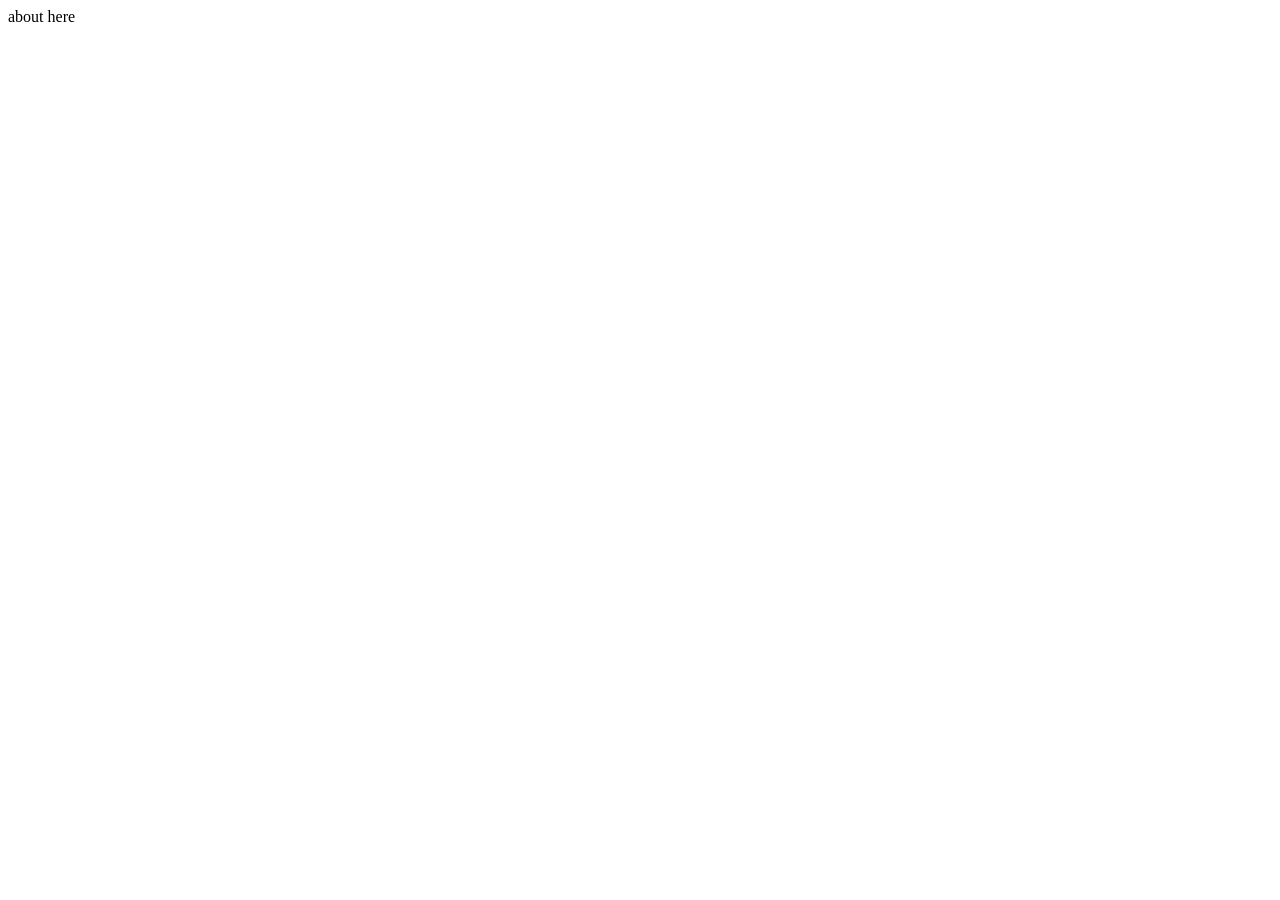
==== about.html @ 711b7aee "started homepage Co-authored-by: Reagan Zierke <Galacticica@users.noreply.github.com>" ====
<!DOCTYPE html>
<html lang="en">
<head>
    <meta charset="UTF-8">
    <meta name="viewport" content="width=device-width, initial-scale=1.0">
    <title>About - Beyond The Frames</title>
</head>
<body>
    about here
</body>
</html>
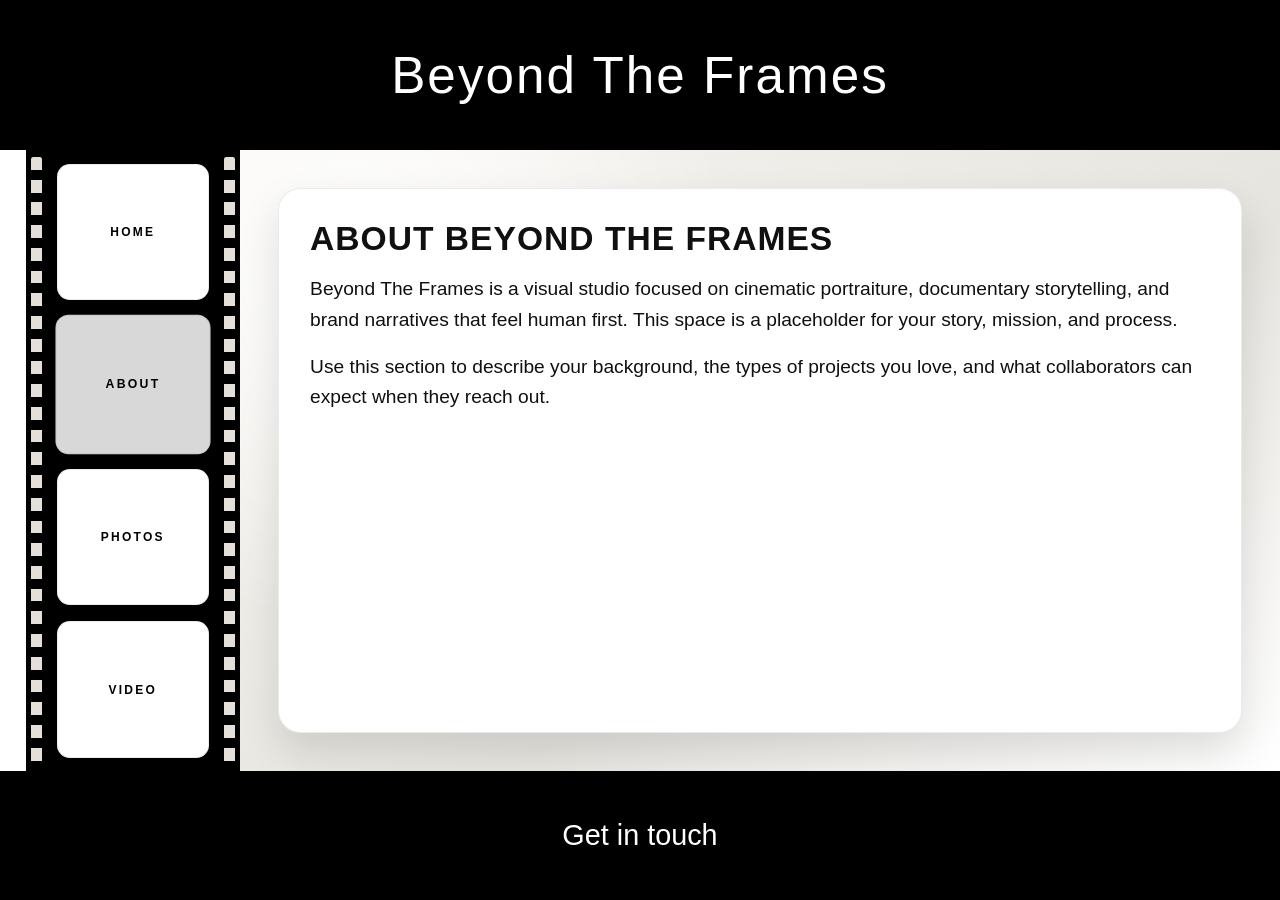
==== commit 66b0b399: "Add about page content and styling for improved user experience" ====
--- a/about.html
+++ b/about.html
@@ -4,8 +4,44 @@
     <meta charset="UTF-8">
     <meta name="viewport" content="width=device-width, initial-scale=1.0">
     <title>About - Beyond The Frames</title>
+    <link rel="stylesheet" href="static/about.css">
 </head>
 <body>
-    about here
+    <div class="page-shell">
+        <header class="hero-header">
+            <h1>Beyond The Frames</h1>
+        </header>
+
+        <aside class="sidebar">
+            <nav class="sidebar-nav" aria-label="Primary">
+                <a href="index.html">Home</a>
+                <a href="about.html" class="active">About</a>
+                <a href="photo_portfolio_home.html">Photos</a>
+                <a href="video_portfolio.html">Video</a>
+            </nav>
+        </aside>
+
+        <main class="content-panel">
+            <section class="about-card" aria-labelledby="about-title">
+                <h2 id="about-title">About Beyond The Frames</h2>
+                <p>
+                    Beyond The Frames is a visual studio focused on cinematic portraiture, documentary
+                    storytelling, and brand narratives that feel human first. This space is a placeholder
+                    for your story, mission, and process.
+                </p>
+                <p>
+                    Use this section to describe your background, the types of projects you love, and
+                    what collaborators can expect when they reach out.
+                </p>
+            </section>
+
+        </main>
+
+        <section class="intro-panel">
+            <p>
+                <a href="mailto:musicalcrafter31@gmail.com">Get in touch</a>
+            </p>
+        </section>
+    </div>
 </body>
-</html>+</html>
--- a/static/about.css
+++ b/static/about.css
@@ -0,0 +1,329 @@
+* {
+	box-sizing: border-box;
+}
+
+html,
+body {
+	margin: 0;
+	height: 100%;
+	overflow-x: hidden;
+	overflow-y: hidden;
+}
+
+body {
+	font-family: "Manrope", "Segoe UI", sans-serif;
+	background: radial-gradient(circle at top left, #000000 0, #000000 32%, #000000 100%);
+	color: #ffffff;
+}
+
+.page-shell {
+	height: 100vh;
+	height: 100svh;
+	display: grid;
+	grid-template-columns: 240px minmax(0, 1fr);
+	grid-template-rows: calc(100svh / 6) calc((100svh * 29) / 42) calc(100svh / 7);
+	grid-template-areas:
+		"hero hero"
+		"sidebar content"
+		"intro intro";
+	background: #ffffff;
+	overflow: hidden;
+}
+
+.sidebar {
+	grid-area: sidebar;
+	color: #ffffff;
+	display: flex;
+	flex-direction: column;
+	justify-content: center;
+	align-items: center;
+	gap: 0;
+	padding: 0.85rem 1.4rem;
+	margin-left: 2vw;
+	background: #000000;
+	position: relative;
+	overflow: hidden;
+}
+
+.sidebar::before,
+.sidebar::after {
+	content: "";
+	position: absolute;
+	top: 0.45rem;
+	bottom: 0.45rem;
+	width: 0.7rem;
+	background: repeating-linear-gradient(
+		to bottom,
+		rgba(240, 236, 228, 0.95) 0 0.8rem,
+		transparent 0.8rem 1.42rem
+	);
+	border-radius: 0.15rem;
+}
+
+.sidebar::before {
+	left: 0.32rem;
+}
+
+.sidebar::after {
+	right: 0.32rem;
+}
+
+.sidebar-nav {
+	display: flex;
+	flex-direction: column;
+	gap: 1rem;
+	align-items: center;
+	justify-content: stretch;
+	width: 100%;
+	height: 100%;
+	flex: 1 1 auto;
+	position: relative;
+	z-index: 1;
+	overflow-y: auto;
+	overflow-x: hidden;
+}
+
+.sidebar-nav a {
+	color: #000000;
+	text-decoration: none;
+	text-transform: uppercase;
+	letter-spacing: 0.14rem;
+	font-size: 0.75rem;
+	font-weight: 700;
+	transition: transform 0.2s ease, background-color 0.2s ease;
+	background: #ffffff;
+	border-radius: 0.8rem;
+	min-height: clamp(54px, 8vh, 84px);
+	padding: 1rem 0.75rem;
+	width: 100%;
+	max-width: 152px;
+	flex: 1 1 0;
+	display: flex;
+	align-items: center;
+	justify-content: center;
+	text-align: center;
+	box-shadow: inset 0 0 0 1px rgba(0, 0, 0, 0.08);
+}
+
+@media (max-height: 760px) {
+	.sidebar {
+		padding-top: 0.45rem;
+		padding-bottom: 0.45rem;
+	}
+
+	.sidebar-nav {
+		gap: 0.6rem;
+	}
+
+	.sidebar-nav a {
+		padding: 0.65rem 0.6rem;
+		font-size: 0.68rem;
+		letter-spacing: 0.11rem;
+		min-height: 46px;
+	}
+}
+
+.sidebar-nav a:hover,
+.sidebar-nav a:focus-visible,
+.sidebar-nav a.active {
+	background: #d8d8d8;
+	transform: scale(1.02);
+}
+
+.hero-header,
+.intro-panel {
+	display: flex;
+	align-items: center;
+	justify-content: center;
+	text-align: center;
+	padding: 1.5rem;
+}
+
+.hero-header {
+	grid-area: hero;
+	background: #000000;
+}
+
+.hero-header h1 {
+	margin: 0;
+	font-size: clamp(2.4rem, 4vw, 4rem);
+	font-weight: 500;
+	letter-spacing: 0.04em;
+}
+
+.content-panel {
+	grid-area: content;
+	background:
+		radial-gradient(circle at 12% 18%, rgba(255, 255, 255, 0.95) 0, rgba(255, 255, 255, 0) 35%),
+		linear-gradient(145deg, #f8f6f2 0%, #e6e4df 60%, #ffffff 100%);
+	display: grid;
+	grid-template-columns: minmax(0, 1fr);
+	gap: clamp(1.4rem, 2.6vw, 2.6rem);
+	padding: clamp(1.6rem, 3vw, 3rem);
+	overflow: auto;
+}
+
+.about-card {
+	background: #ffffff;
+	color: #101010;
+	border-radius: 1.4rem;
+	padding: clamp(1.4rem, 2.4vw, 2.4rem);
+	box-shadow: 0 18px 40px rgba(0, 0, 0, 0.12);
+	border: 1px solid rgba(0, 0, 0, 0.08);
+}
+
+.about-card h2 {
+	margin: 0 0 1rem 0;
+	font-size: clamp(1.4rem, 1rem + 1.6vw, 2.1rem);
+	letter-spacing: 0.03em;
+	text-transform: uppercase;
+}
+
+.about-card p {
+	margin: 0 0 1rem 0;
+	font-size: clamp(0.95rem, 0.7rem + 0.8vw, 1.2rem);
+	line-height: 1.6;
+}
+
+.about-card p:last-child {
+	margin-bottom: 0;
+}
+
+.about-card a {
+	color: inherit;
+	text-decoration: none;
+	font-weight: inherit;
+}
+
+.about-card a:focus-visible {
+	outline: 2px solid #000000;
+	outline-offset: 2px;
+}
+
+.intro-panel {
+	grid-area: intro;
+	background: #000000;
+	color: #ffffff;
+	display: flex;
+	align-items: center;
+	justify-content: center;
+	padding: clamp(0.45rem, 1.2vh, 0.9rem) 1rem;
+}
+
+.intro-panel p {
+	margin: 0;
+	max-width: min(78vw, 46rem);
+	padding: 0 0.75rem;
+	text-align: center;
+	font-size: clamp(0.95rem, 0.6rem + 1.5vw, 1.8rem);
+	font-weight: 400;
+	line-height: 1.15;
+}
+
+.intro-panel a {
+	color: inherit;
+	text-decoration: none;
+	font-weight: inherit;
+}
+
+.intro-panel a:focus-visible {
+	outline: 2px solid #ffffff;
+	outline-offset: 2px;
+}
+
+@media (max-width: 900px) {
+	html,
+	body {
+		height: auto;
+		min-height: 100%;
+		overflow-y: auto;
+	}
+
+	.page-shell {
+		grid-template-columns: 1fr;
+		grid-template-rows: minmax(calc(100svh / 6), auto) minmax(86px, auto) minmax(calc((100svh * 29) / 42), auto) minmax(calc(100svh / 7), auto);
+		grid-template-areas:
+			"hero"
+			"sidebar"
+			"content"
+			"intro";
+		min-height: 100vh;
+		min-height: 100svh;
+		height: auto;
+		overflow: visible;
+	}
+
+	.sidebar {
+		flex-direction: row;
+		justify-content: space-between;
+		gap: 1.5rem;
+		padding: 1.25rem 1rem;
+		margin-left: 0;
+		min-height: auto;
+	}
+
+	.sidebar-nav {
+		flex-direction: row;
+		flex-wrap: wrap;
+		justify-content: flex-end;
+		height: auto;
+		gap: 0.75rem;
+	}
+
+	.sidebar-nav a {
+		min-width: 120px;
+		max-width: none;
+		flex: 0 1 auto;
+		padding: 0.9rem 0.75rem;
+		min-height: 54px;
+	}
+
+	.sidebar::before,
+	.sidebar::after {
+		display: none;
+	}
+
+	.intro-panel {
+		display: flex;
+		padding: clamp(0.4rem, 1vh, 0.8rem) 0.85rem;
+	}
+
+	.intro-panel p {
+		font-size: clamp(0.88rem, 0.72rem + 1vw, 1.15rem);
+		padding: 0;
+	}
+
+	.content-panel {
+		grid-template-columns: 1fr;
+		overflow: visible;
+	}
+}
+
+@media (max-width: 560px) {
+	.sidebar {
+		flex-direction: column;
+		justify-content: center;
+	}
+
+	.sidebar-nav {
+		justify-content: center;
+		width: 100%;
+	}
+
+	.hero-header h1 {
+		font-size: 2rem;
+	}
+
+	.intro-panel p {
+		font-size: clamp(0.82rem, 0.74rem + 0.7vw, 1rem);
+	}
+
+	.content-panel {
+		padding: 1.2rem;
+		gap: 1.1rem;
+	}
+
+	.about-card {
+		border-radius: 1rem;
+	}
+}
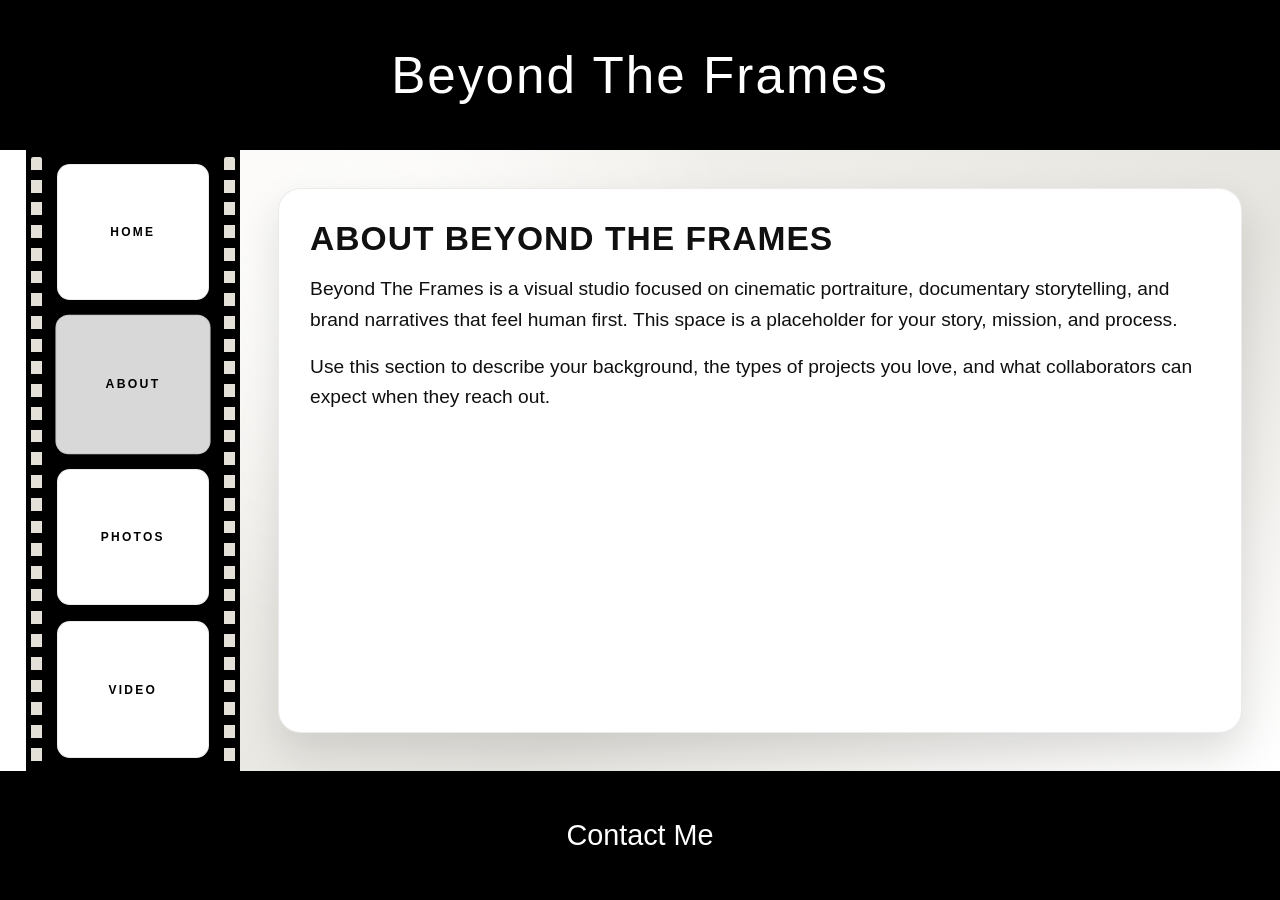
==== commit ae576b56: "Update contact link text for clarity" ====
--- a/about.html
+++ b/about.html
@@ -39,7 +39,7 @@
 
         <section class="intro-panel">
             <p>
-                <a href="mailto:musicalcrafter31@gmail.com">Get in touch</a>
+                <a href="mailto:musicalcrafter31@gmail.com">Contact Me</a>
             </p>
         </section>
     </div>
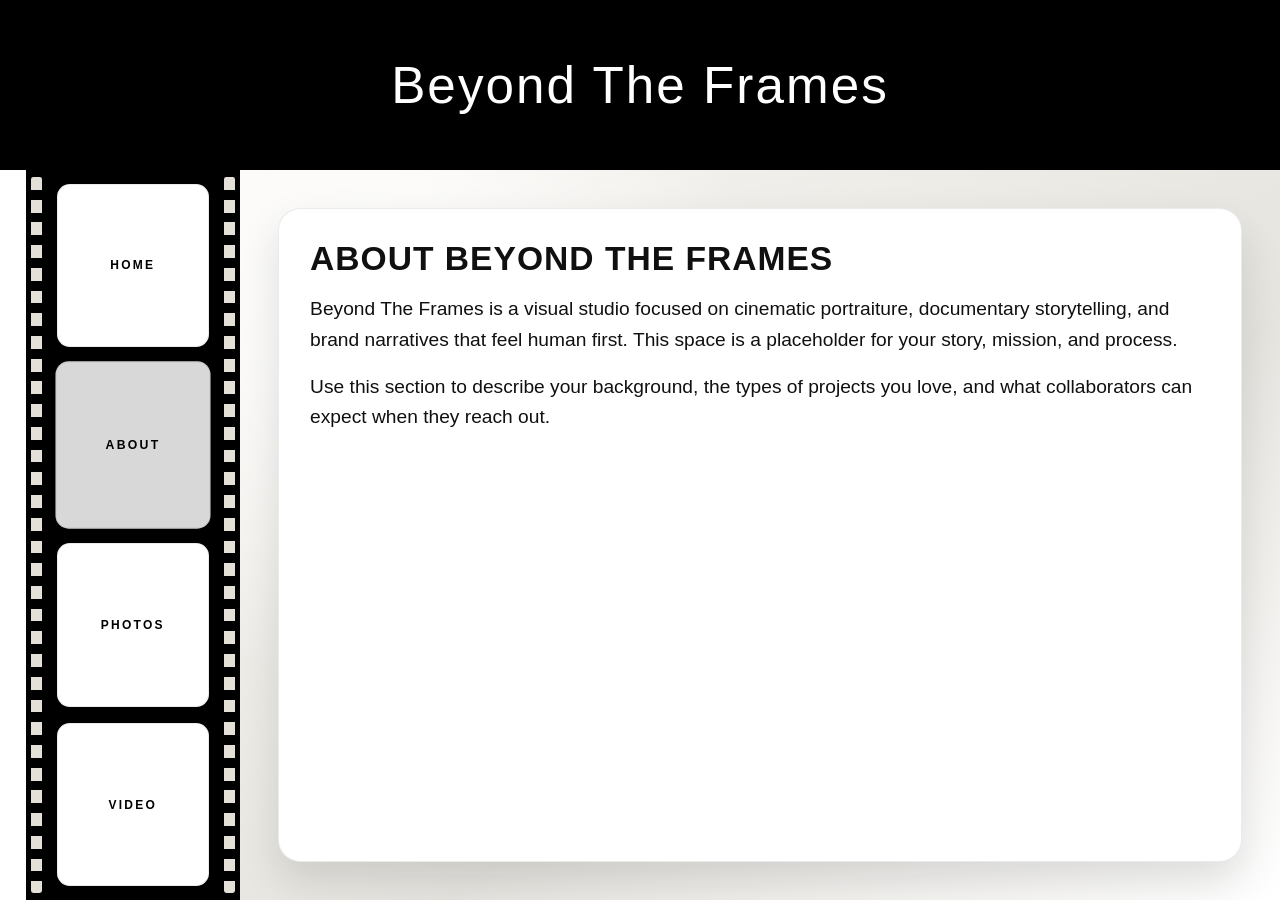
==== commit 4419cd86: "Updated" ====
--- a/about.html
+++ b/about.html
@@ -37,11 +37,7 @@
 
         </main>
 
-        <section class="intro-panel">
-            <p>
-                <a href="mailto:musicalcrafter31@gmail.com">Contact Me</a>
-            </p>
-        </section>
+    
     </div>
 </body>
 </html>
--- a/static/about.css
+++ b/static/about.css
@@ -21,7 +21,7 @@
 	height: 100svh;
 	display: grid;
 	grid-template-columns: 240px minmax(0, 1fr);
-	grid-template-rows: calc(100svh / 6) calc((100svh * 29) / 42) calc(100svh / 7);
+	grid-template-rows: 170px 1fr auto;
 	grid-template-areas:
 		"hero hero"
 		"sidebar content"
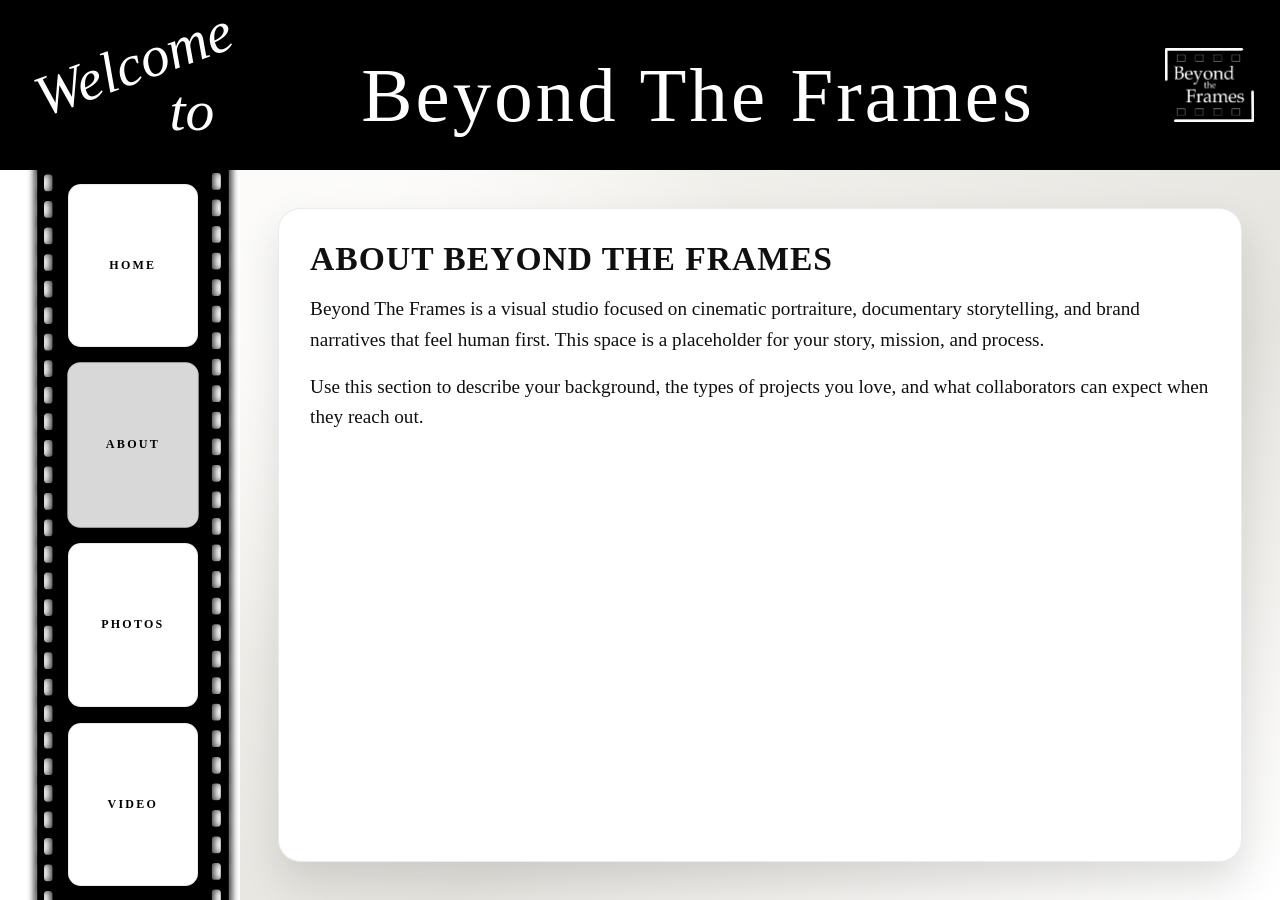
==== commit bd0ddec5: "Update5vertical" ====
--- a/about.html
+++ b/about.html
@@ -8,9 +8,18 @@
 </head>
 <body>
     <div class="page-shell">
-        <header class="hero-header">
-            <h1>Beyond The Frames</h1>
-        </header>
+       <header class="hero-header">
+            
+              <button class="menu-toggle">☰</button> <!-- Left side -->
+    
+    <div class="left-group">
+        <p class="welcome">Welcome</p>
+        <span class="to">to</span>
+    </div>
+
+    <h1>Beyond The Frames</h1>
+    <img class="logo" src="static/media/g5Final.png" alt="Logo">
+</header>
 
         <aside class="sidebar">
             <nav class="sidebar-nav" aria-label="Primary">
@@ -21,7 +30,7 @@
             </nav>
         </aside>
 
-        <main class="content-panel">
+        <section class="content-panel">
             <section class="about-card" aria-labelledby="about-title">
                 <h2 id="about-title">About Beyond The Frames</h2>
                 <p>
@@ -35,9 +44,34 @@
                 </p>
             </section>
 
-        </main>
+        </section>
 
     
     </div>
+     <script>
+document.addEventListener('DOMContentLoaded', () => {
+   const header = document.querySelector('.hero-header');
+  const sidebar = document.querySelector('.sidebar');
+  const btn = document.querySelector(".menu-toggle");
+
+  if (!header || !sidebar || !btn) return;
+
+  function updateSidebarTop() {
+    if (window.innerWidth <= 800) { // only for small screens
+      const height = header.offsetHeight;
+      sidebar.style.top = height + "px";
+    } else {
+      sidebar.style.top = ""; // reset for wide screens
+    }
+  }
+
+  window.addEventListener('resize', updateSidebarTop);
+  updateSidebarTop();
+
+  btn.addEventListener("click", () => {
+    sidebar.classList.toggle("open");
+    });
+});
+</script>
 </body>
 </html>
--- a/static/about.css
+++ b/static/about.css
@@ -11,7 +11,7 @@
 }
 
 body {
-	font-family: "Manrope", "Segoe UI", sans-serif;
+	font-family: "Book Antiqua", "Times New Roman", serif;
 	background: radial-gradient(circle at top left, #000000 0, #000000 32%, #000000 100%);
 	color: #ffffff;
 }
@@ -24,7 +24,7 @@
 	grid-template-rows: 170px 1fr auto;
 	grid-template-areas:
 		"hero hero"
-		"sidebar content"
+		"sidebar feature"
 		"intro intro";
 	background: #ffffff;
 	overflow: hidden;
@@ -40,9 +40,20 @@
 	gap: 0;
 	padding: 0.85rem 1.4rem;
 	margin-left: 2vw;
-	background: #000000;
+	 background-image: url('/static/media/OtherFilmStrip.svg');
+  background-size: cover;      /* or contain, depending on your needs */
+  background-repeat: no-repeat;
+  background-position: center;
 	position: relative;
+	z-index: 2;
 	overflow: hidden;
+	
+	
+	
+	position: relative; /* back to grid behavior */
+    top: auto;
+    height: auto;
+  
 }
 
 .sidebar::before,
@@ -52,21 +63,21 @@
 	top: 0.45rem;
 	bottom: 0.45rem;
 	width: 0.7rem;
-	background: repeating-linear-gradient(
-		to bottom,
-		rgba(240, 236, 228, 0.95) 0 0.8rem,
-		transparent 0.8rem 1.42rem
-	);
+	background: transparent;
 	border-radius: 0.15rem;
+	z-index: 3;
+
 }
 
 .sidebar::before {
 	left: 0.32rem;
+	
 }
 
 .sidebar::after {
 	right: 0.32rem;
 }
+
 
 .sidebar-nav {
 	display: flex;
@@ -79,8 +90,9 @@
 	flex: 1 1 auto;
 	position: relative;
 	z-index: 1;
-	overflow-y: auto;
+	overflow-y: hidden;
 	overflow-x: hidden;
+	
 }
 
 .sidebar-nav a {
@@ -92,11 +104,13 @@
 	font-weight: 700;
 	transition: transform 0.2s ease, background-color 0.2s ease;
 	background: #ffffff;
+
 	border-radius: 0.8rem;
+	overflow: hidden;
 	min-height: clamp(54px, 8vh, 84px);
 	padding: 1rem 0.75rem;
 	width: 100%;
-	max-width: 152px;
+	max-width: 130px;
 	flex: 1 1 0;
 	display: flex;
 	align-items: center;
@@ -104,7 +118,6 @@
 	text-align: center;
 	box-shadow: inset 0 0 0 1px rgba(0, 0, 0, 0.08);
 }
-
 @media (max-height: 760px) {
 	.sidebar {
 		padding-top: 0.45rem;
@@ -127,32 +140,70 @@
 .sidebar-nav a:focus-visible,
 .sidebar-nav a.active {
 	background: #d8d8d8;
-	transform: scale(1.02);
-}
-
+	transform: scale(1.01);
+}
 .hero-header,
 .intro-panel {
-	display: flex;
 	align-items: center;
 	justify-content: center;
 	text-align: center;
 	padding: 1.5rem;
 }
+.logo {
+width: clamp(70px, 7vw, 110px);
+  justify-self: end;
+}
+.left-group {
+  display: flex;
+  flex-direction: column;
+  align-items: flex-start;
+  gap: 0.15rem;
+
+}
+.welcome {
+	
+	 font-size: clamp(2.5rem, 4.5vw, 4rem);
+  font-style: oblique;
+  transform: rotate(-20deg) translateY(0.8rem);
+
+}
+.to {
+
+	font-size: clamp(2.5rem, 4.5vw, 4.2rem);
+  transform: translateY(clamp(-0.2rem, 0.5vw, 0.5rem));
+	font-family:"Times New Roman", "Georgia", Times, serif;
+	font-style: oblique;
+	color: white;
+	display: block;
+	 transform: translateX(9rem) translateY(-4.1rem);
+
+}
 
 .hero-header {
-	grid-area: hero;
-	background: #000000;
-}
+	overflow: visible;
+  padding: clamp(1rem, 2vw, 2rem);
+	 grid-area: hero;
+  display: flex;
+  align-items: center;
+  justify-content: space-between;
+  padding: clamp(1rem, 2vw, 2rem);
+  background: #000000;
+  gap: clamp(1rem, 3vw, 3rem);
+}
+
 
 .hero-header h1 {
+	justify-self: center;
 	margin: 0;
-	font-size: clamp(2.4rem, 4vw, 4rem);
+	font-size: clamp(3.5rem, 6vw, 6rem);
+  transform: translateY(clamp(0.4rem, 0.8vw, 0.8rem));
 	font-weight: 500;
 	letter-spacing: 0.04em;
-}
-
+
+	  transform: translateY(0.7rem);
+}
 .content-panel {
-	grid-area: content;
+	grid-area: feature;
 	background:
 		radial-gradient(circle at 12% 18%, rgba(255, 255, 255, 0.95) 0, rgba(255, 255, 255, 0) 35%),
 		linear-gradient(145deg, #f8f6f2 0%, #e6e4df 60%, #ffffff 100%);
@@ -230,8 +281,16 @@
 	outline: 2px solid #ffffff;
 	outline-offset: 2px;
 }
-
-@media (max-width: 900px) {
+.menu-toggle {
+  display: none;
+  background: none;
+  border: none;
+  color: white;
+  font-size: 2rem;
+  cursor: pointer;
+}
+
+@media (max-width: 800px) {
 	html,
 	body {
 		height: auto;
@@ -239,49 +298,88 @@
 		overflow-y: auto;
 	}
 
-	.page-shell {
-		grid-template-columns: 1fr;
-		grid-template-rows: minmax(calc(100svh / 6), auto) minmax(86px, auto) minmax(calc((100svh * 29) / 42), auto) minmax(calc(100svh / 7), auto);
-		grid-template-areas:
-			"hero"
-			"sidebar"
-			"content"
-			"intro";
-		min-height: 100vh;
-		min-height: 100svh;
-		height: auto;
-		overflow: visible;
-	}
-
-	.sidebar {
-		flex-direction: row;
-		justify-content: space-between;
-		gap: 1.5rem;
-		padding: 1.25rem 1rem;
-		margin-left: 0;
-		min-height: auto;
-	}
-
-	.sidebar-nav {
-		flex-direction: row;
-		flex-wrap: wrap;
-		justify-content: flex-end;
-		height: auto;
-		gap: 0.75rem;
-	}
-
-	.sidebar-nav a {
-		min-width: 120px;
-		max-width: none;
-		flex: 0 1 auto;
-		padding: 0.9rem 0.75rem;
-		min-height: 54px;
-	}
-
-	.sidebar::before,
-	.sidebar::after {
-		display: none;
-	}
+	 .page-shell {
+    grid-template-columns: 1fr;
+    grid-template-areas:
+      "hero"
+      "feature"
+      "intro";
+	  grid-template-rows: auto 1fr auto;
+  }
+  .left-group {
+    display: none; /* hides the whole "Welcome to" block */
+  }
+  .hero-header {
+ display: flex;
+    align-items: center; /* vertically center everything */
+    justify-content: space-between;
+    position: relative;
+    z-index: 1000; /* below toggle */
+}
+
+.hero-header h1 {
+   transform: none !important; /* force it to ignore previous transform */
+    margin-left: 2rem; /* optional: avoid touching toggle */
+    z-index: 1; 
+	padding-left: 3rem; /* leave space for toggle */       /* ensure toggle is above */
+}
+
+.logo {
+  width: clamp(70px, 7vw, 110px);  /* <- logo size */
+  justify-self: end;
+}
+
+  .sidebar {
+    position: fixed;
+    left: 0;
+    bottom: 0;
+    width: 260px;
+    display: flex;
+    flex-direction: column;
+    z-index: 1000;
+    padding: 0;
+    transform: translateX(-100%);
+    transition: transform 0.3s ease;
+  }
+
+  
+
+  .sidebar.open {
+    transform: translateX(0);
+  }
+   .sidebar-nav {
+     flex: 1;
+    display: flex;
+    flex-direction: column;
+    justify-content: stretch;
+    gap: 0.75rem;
+    padding: 0;
+    margin: 0;               /* no gap so buttons fill fully */
+  }
+
+  .sidebar-nav a {
+    flex: 1 1 auto;   /* each link takes equal vertical space */
+    width: 100%;
+    min-height: 0;    /* override any min-height to allow stretching */
+    display: flex;
+    align-items: center;
+    justify-content: center;
+    text-align: center;
+  }
+
+  .menu-toggle {
+     display: block; /* make visible */
+    position: absolute;
+    left: 1rem; /* left side */
+    top: 50%; /* vertically centered in header */
+    transform: translateY(-50%); /* perfect vertical centering */
+    z-index: 1100; /* above header/title */
+    background: none;
+    border: none;
+    font-size: 2rem;
+    color: white;
+    cursor: pointer;
+  }
 
 	.intro-panel {
 		display: flex;
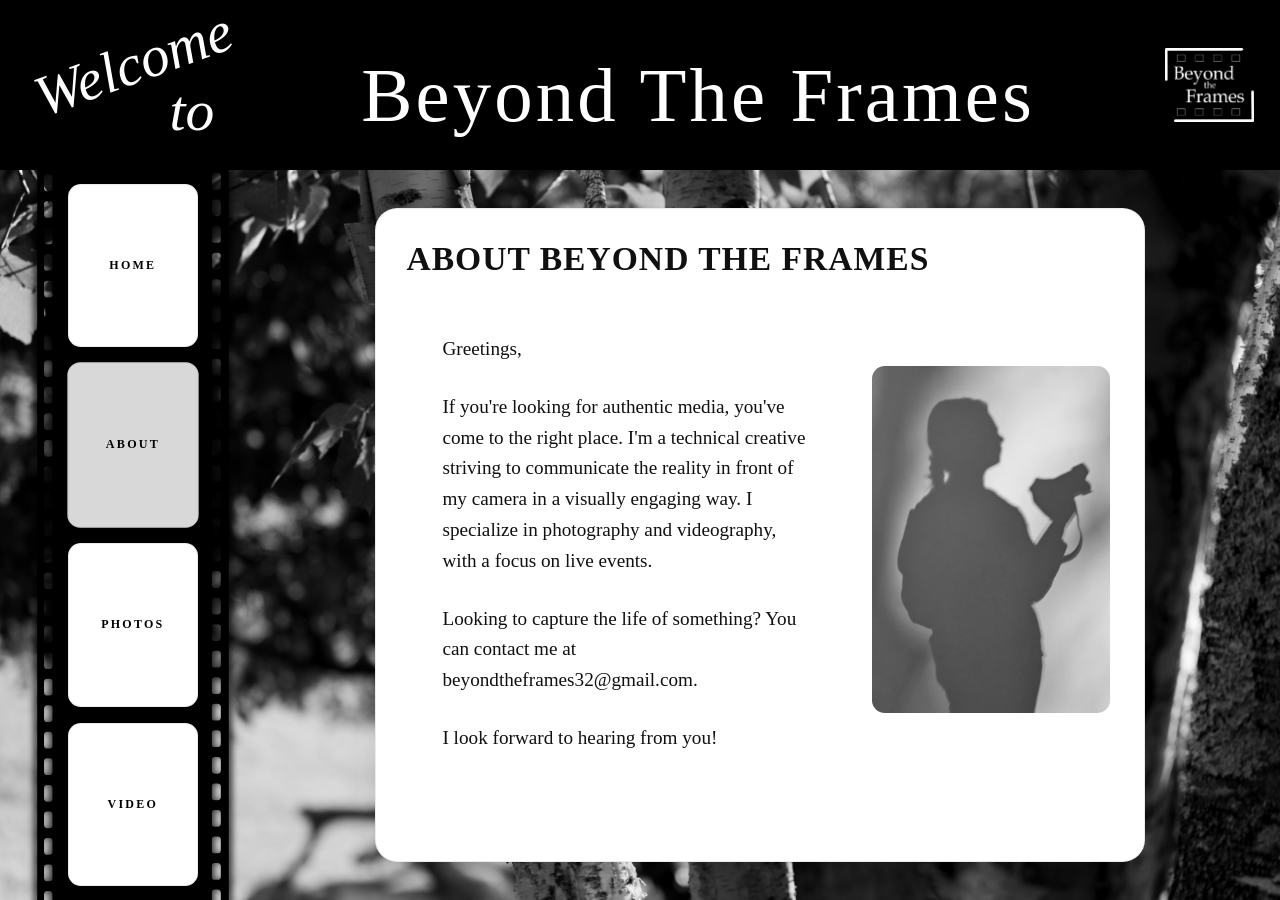
==== commit 504a5b23: "Update6" ====
--- a/about.html
+++ b/about.html
@@ -33,17 +33,36 @@
         <section class="content-panel">
             <section class="about-card" aria-labelledby="about-title">
                 <h2 id="about-title">About Beyond The Frames</h2>
-                <p>
-                    Beyond The Frames is a visual studio focused on cinematic portraiture, documentary
-                    storytelling, and brand narratives that feel human first. This space is a placeholder
-                    for your story, mission, and process.
+                <div class="word-picture">
+                    <div class="card-container">
+                    <p>
+                   Greetings,
                 </p>
                 <p>
-                    Use this section to describe your background, the types of projects you love, and
-                    what collaborators can expect when they reach out.
+                    If you're looking for authentic media, you've come to the right place.
+                     I'm a technical creative striving to communicate the reality in front of my camera in a visually engaging way.
+                     I specialize in photography and videography, with a focus on live events.
+
                 </p>
+                 <p>
+                   Looking to capture the life of something? You can contact me at beyondtheframes32@gmail.com.
+                </p>
+                <p>
+                   I look forward to hearing from you!
+                </p>
+
+                </div>
+                 <img class="person" src="static/media/CameraMe.jpg" alt="person">
+
+                </div>
+                
+                
+
             </section>
 
+        </section>
+        <section class="background-content">
+            <img src="static/media/Tree-3.jpg" alt="Featured portfolio preview">
         </section>
 
     
--- a/static/about.css
+++ b/static/about.css
@@ -204,23 +204,49 @@
 }
 .content-panel {
 	grid-area: feature;
-	background:
-		radial-gradient(circle at 12% 18%, rgba(255, 255, 255, 0.95) 0, rgba(255, 255, 255, 0) 35%),
-		linear-gradient(145deg, #f8f6f2 0%, #e6e4df 60%, #ffffff 100%);
+	background:transparent;
 	display: grid;
-	grid-template-columns: minmax(0, 1fr);
+	grid-template-columns: minmax(0, .8fr);
 	gap: clamp(1.4rem, 2.6vw, 2.6rem);
 	padding: clamp(1.6rem, 3vw, 3rem);
-	overflow: auto;
+	overflow: hidden;
+	justify-content: center;
+	z-index: 2;
+	
+}
+.background-content {
+	grid-area: feature;
+	background:
+		radial-gradient(circle at 20% 20%, rgba(255, 255, 255, 0.85) 0, rgba(255, 255, 255, 0) 24%),
+		linear-gradient(135deg, #ffffff 0%, #ffffff 100%);
+	display: flex;
+	align-items: center;
+	justify-content: center;
+	overflow: hidden;
+	margin-left: calc(-240px - 2vw);
+	width: calc(100% + 240px + 2vw);
+	height: 100%;
+	padding: 0;
+	position: relative;
+	z-index: 1;
+}
+.background-content img {
+	width: 100%;
+	height: 100%;
+	object-fit: cover;
+	object-position: center;
+	display: block;
 }
 
 .about-card {
 	background: #ffffff;
 	color: #101010;
 	border-radius: 1.4rem;
-	padding: clamp(1.4rem, 2.4vw, 2.4rem);
+	padding: clamp(.5rem, 2.4vw, 2.4rem);
 	box-shadow: 0 18px 40px rgba(0, 0, 0, 0.12);
 	border: 1px solid rgba(0, 0, 0, 0.08);
+	
+	
 }
 
 .about-card h2 {
@@ -231,9 +257,10 @@
 }
 
 .about-card p {
-	margin: 0 0 1rem 0;
+	margin: .5rem .5rem 1rem 0;
 	font-size: clamp(0.95rem, 0.7rem + 0.8vw, 1.2rem);
 	line-height: 1.6;
+	
 }
 
 .about-card p:last-child {
@@ -249,6 +276,37 @@
 .about-card a:focus-visible {
 	outline: 2px solid #000000;
 	outline-offset: 2px;
+}
+
+.card-container{
+	
+	display: flex;
+	flex-direction: column;
+	margin: 2rem;
+	gap: .2rem;
+	align-items: left;
+	justify-content: center;
+}
+.word-picture
+{
+	
+	display: flex;
+	grid-template-rows: .5fr 1fr;
+	gap: 1.5rem;
+	align-items: center;
+	justify-content: center;
+	margin: .25rem;
+}
+.person {
+	flex-basis: 77rem;
+position: relative;
+	width: 100%;
+	justify-self: right;
+	border-radius: 0.8rem;
+	overflow: hidden;
+	background: #000000;
+	
+
 }
 
 .intro-panel {
